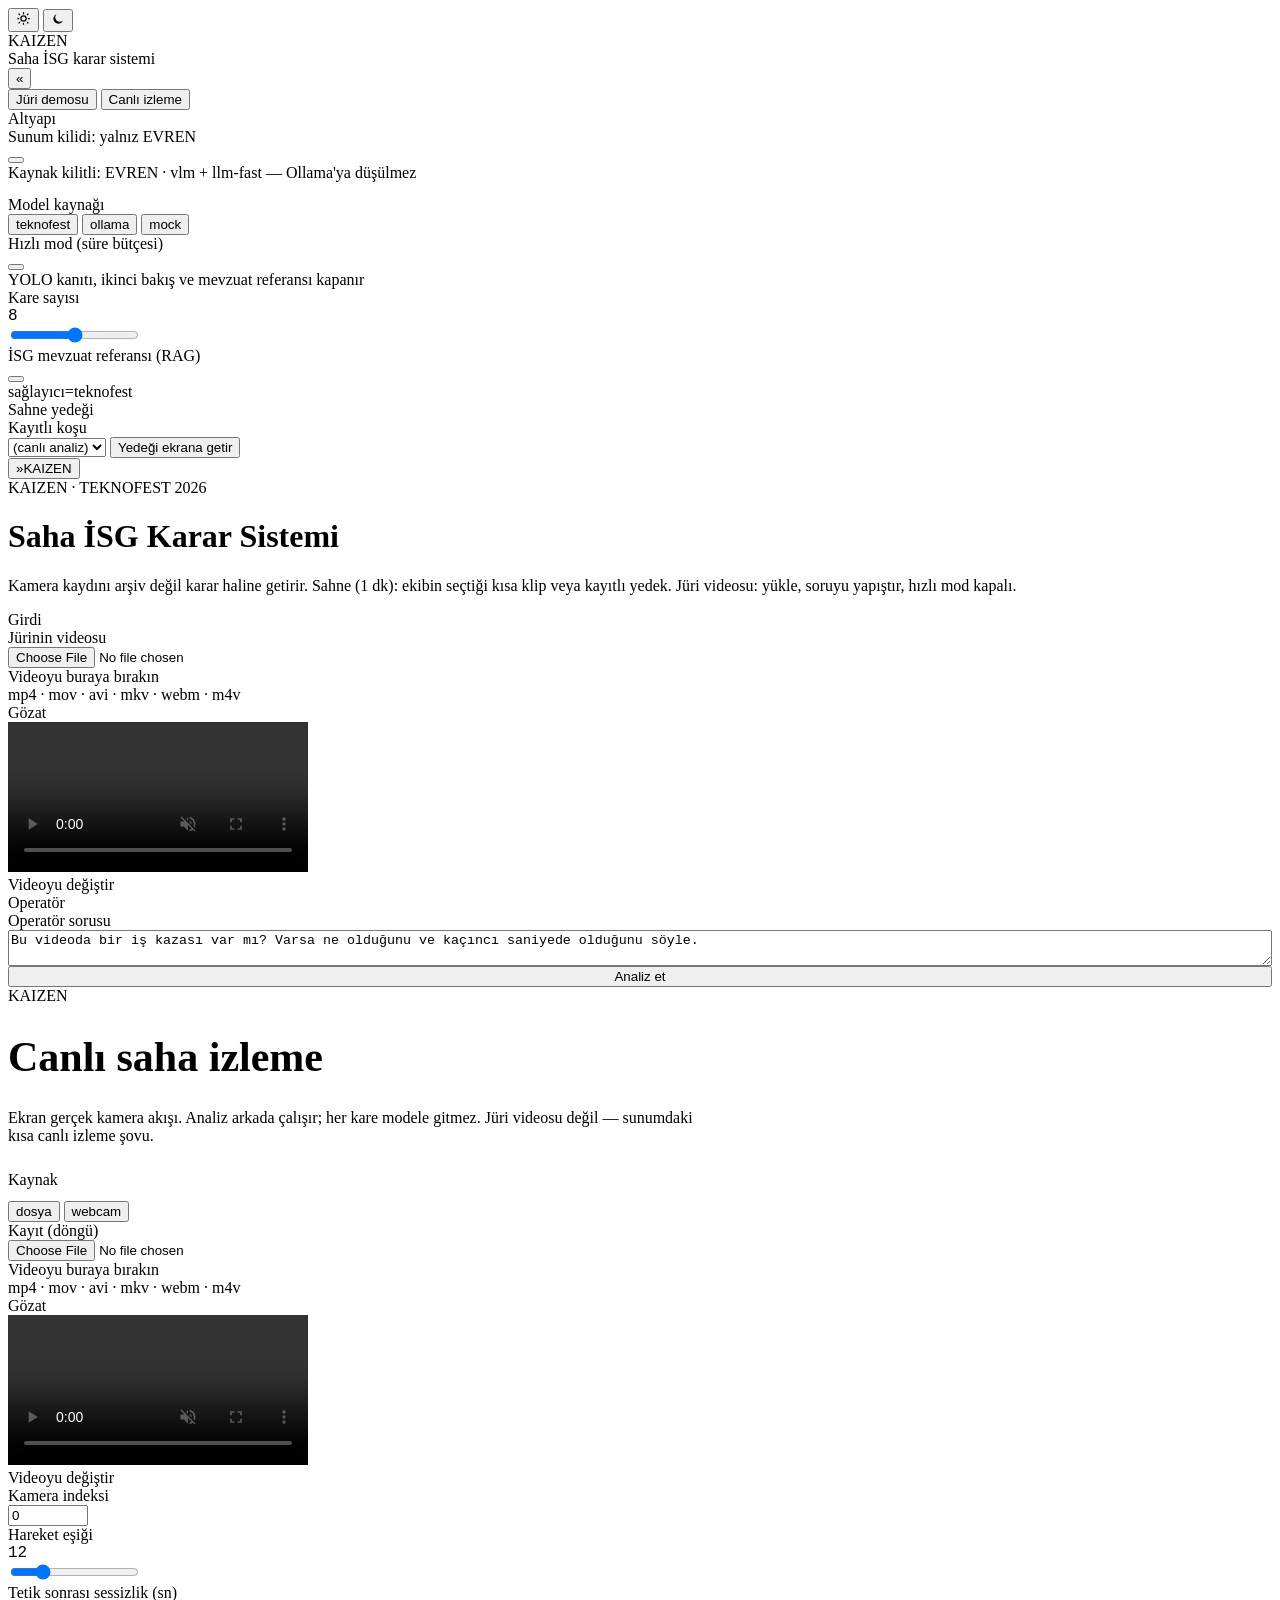
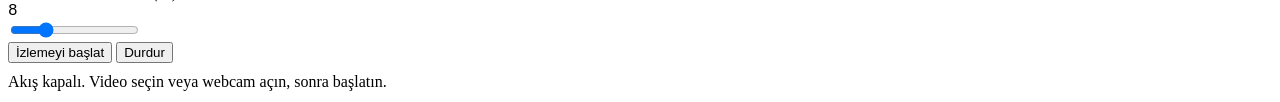
==== app/jury_ui/index.html @ 6391693c "Ship the jury HTML face on :8503 and keep live watch from mixing clips or calling a near miss an acc" ====
<!DOCTYPE html>
<html lang="tr">
<head>
  <meta charset="utf-8">
  <meta name="viewport" content="width=device-width, initial-scale=1">
  <title>KAIZEN · Saha İSG</title>
  <link rel="stylesheet" href="/styles.css">
  <link rel="stylesheet" href="/layout.css">
</head>
<body>
<div id="app" class="kz-shell" data-kz-app="1" data-theme="light">
  <div class="kz-noise"></div>

  <div class="kz-theme">
    <button type="button" data-act="theme" data-val="light" title="Aydınlık tema" aria-label="Aydınlık tema">
      <svg width="15" height="15" viewBox="0 0 24 24" fill="none" stroke="currentColor" stroke-width="2"><circle cx="12" cy="12" r="4.2"></circle><path d="M12 2v3M12 19v3M4.2 4.2l2.1 2.1M17.7 17.7l2.1 2.1M2 12h3M19 12h3M4.2 19.8l2.1-2.1M17.7 6.3l2.1-2.1"></path></svg>
    </button>
    <button type="button" data-act="theme" data-val="dark" title="Karanlık tema" aria-label="Karanlık tema">
      <svg width="14" height="14" viewBox="0 0 24 24" fill="currentColor"><path d="M20.5 14.5A8.5 8.5 0 1 1 9.5 3.5a7 7 0 0 0 11 11z"></path></svg>
    </button>
  </div>

  <aside class="kz-side" id="sidebar">
    <div class="kz-side-head">
      <div>
        <div class="kz-brand">KAIZEN</div>
        <div class="kz-mono-muted">Saha İSG karar sistemi</div>
      </div>
      <button type="button" class="kz-icon-btn" data-act="sidebar" title="Paneli kapat">«</button>
    </div>
    <div class="kz-nav">
      <button type="button" data-act="view" data-val="demo" class="on">Jüri demosu</button>
      <button type="button" data-act="view" data-val="live">Canlı izleme</button>
    </div>

    <div class="kz-block">
      <div class="kz-kicker-sm">Altyapı</div>
      <div class="kz-row">
        <div>Sunum kilidi: yalnız EVREN</div>
        <button type="button" class="kz-track on" data-act="lock" aria-label="Sunum kilidi"><span class="kz-knob"></span></button>
      </div>
      <div class="kz-help ok" id="lock-cap">Kaynak kilitli: EVREN · vlm + llm-fast — Ollama'ya düşülmez</div>
      <div id="provider-box" class="is-off">
        <div class="kz-field" style="margin-top:14px">Model kaynağı</div>
        <div class="kz-pills">
          <button type="button" class="kz-pill on" data-act="provider" data-val="teknofest">teknofest</button>
          <button type="button" class="kz-pill" data-act="provider" data-val="ollama">ollama</button>
          <button type="button" class="kz-pill" data-act="provider" data-val="mock">mock</button>
        </div>
      </div>
      <div class="kz-row">
        <div>Hızlı mod (süre bütçesi)</div>
        <button type="button" class="kz-track" data-act="fast" aria-label="Hızlı mod"><span class="kz-knob"></span></button>
      </div>
      <div class="kz-help">YOLO kanıtı, ikinci bakış ve mevzuat referansı kapanır</div>
      <div class="kz-row" style="align-items:baseline">
        <div>Kare sayısı</div>
        <div id="frames-val" style="font-family:'IBM Plex Mono',monospace;color:var(--kz-gold)">8</div>
      </div>
      <input class="kz-range" id="frames" type="range" min="4" max="12" step="1" value="8">
      <div class="kz-row">
        <div>İSG mevzuat referansı (RAG)</div>
        <button type="button" class="kz-track on" data-act="rag" aria-label="RAG"><span class="kz-knob"></span></button>
      </div>
      <div class="kz-codebox" id="describe">sağlayıcı=teknofest</div>
    </div>

    <div class="kz-block">
      <div class="kz-kicker-sm">Sahne yedeği</div>
      <div class="kz-field">Kayıtlı koşu</div>
      <select class="kz-select" id="runs"><option value="">(canlı analiz)</option></select>
      <button type="button" class="kz-ghost" data-act="backup">Yedeği ekrana getir</button>
    </div>

  </aside>

  <button type="button" class="kz-rail is-off" id="rail" data-act="sidebar" title="Paneli aç">
    <span>»</span><span class="v">KAIZEN</span>
  </button>

  <main class="kz-main" id="demo-view">
    <div class="kz-glow-a"></div>
    <div class="kz-glow-b"></div>
    <div class="kz-wrap">
      <div class="kz-brand">KAIZEN · TEKNOFEST 2026</div>
      <h1 class="kz-hero">Saha İSG Karar Sistemi</h1>
      <p class="kz-lede">Kamera kaydını arşiv değil karar haline getirir. Sahne (1 dk): ekibin seçtiği kısa klip veya kayıtlı yedek. Jüri videosu: yükle, soruyu yapıştır, hızlı mod kapalı.</p>

      <div class="kz-grid">
        <section class="kz-card">
          <div class="kz-kicker-sm">Girdi</div>
          <div class="kz-field">Jürinin videosu</div>
          <div class="kz-drop" id="drop">
            <input id="file" class="kz-file" type="file" accept="video/mp4,video/quicktime,video/webm,.mp4,.mov,.avi,.mkv,.webm,.m4v">
            <div id="drop-empty">
              <div class="kz-mono-muted">Videoyu buraya bırakın</div>
              <div class="kz-help">mp4 · mov · avi · mkv · webm · m4v</div>
              <span class="kz-browse">Gözat</span>
            </div>
            <div id="drop-loaded" class="is-off">
              <video id="preview" controls muted></video>
              <div class="kz-drop-name" id="drop-name"></div>
              <span class="kz-browse">Videoyu değiştir</span>
            </div>
          </div>
        </section>
        <section class="kz-card" style="display:flex;flex-direction:column">
          <div class="kz-kicker-sm">Operatör</div>
          <div class="kz-field">Operatör sorusu</div>
          <textarea id="prompt">Bu videoda bir iş kazası var mı? Varsa ne olduğunu ve kaçıncı saniyede olduğunu söyle.</textarea>
          <button type="button" class="kz-run" id="run" data-act="analyze">Analiz et</button>
          <div class="kz-err is-off" id="err"></div>
        </section>
      </div>
      <div id="result"></div>
    </div>
  </main>

  <main class="kz-main is-off" id="live-view">
    <div class="kz-wrap live">
      <div class="kz-brand">KAIZEN</div>
      <h1 class="kz-hero" style="font-size:42px">Canlı saha izleme</h1>
      <p class="kz-lede" style="max-width:700px">Ekran gerçek kamera akışı. Analiz arkada çalışır; her kare modele gitmez. Jüri videosu değil — sunumdaki kısa canlı izleme şovu.</p>

      <section class="kz-card" style="margin-top:26px">
        <div class="kz-kicker-sm">Kaynak</div>
        <div class="kz-pills" style="margin-top:12px">
          <button type="button" class="kz-pill on" data-act="live-kind" data-val="dosya">dosya</button>
          <button type="button" class="kz-pill" data-act="live-kind" data-val="webcam">webcam</button>
        </div>
        <div id="live-file-box">
          <div class="kz-field">Kayıt (döngü)</div>
          <div class="kz-drop" id="live-drop">
            <input id="live-file" class="kz-file" type="file" accept="video/mp4,video/quicktime,video/webm,.mp4,.mov,.avi,.mkv,.webm,.m4v">
            <div id="live-drop-empty">
              <div class="kz-mono-muted">Videoyu buraya bırakın</div>
              <div class="kz-help">mp4 · mov · avi · mkv · webm · m4v</div>
              <span class="kz-browse">Gözat</span>
            </div>
            <div id="live-drop-loaded" class="is-off">
              <video id="live-preview" controls muted></video>
              <div class="kz-drop-name" id="live-file-name"></div>
              <span class="kz-browse">Videoyu değiştir</span>
            </div>
          </div>
        </div>
        <div id="live-cam-box" class="is-off">
          <div class="kz-row" style="align-items:baseline">
            <div>Kamera indeksi</div>
            <input class="kz-select" id="live-cam" type="number" min="0" max="8" value="0" style="width:72px;margin:0">
          </div>
        </div>
        <div class="kz-row" style="align-items:baseline">
          <div>Hareket eşiği</div>
          <div id="live-motion-val" style="font-family:'IBM Plex Mono',monospace;color:var(--kz-gold)">12</div>
        </div>
        <input class="kz-range" id="live-motion" type="range" min="4" max="40" step="1" value="12">
        <div class="kz-row" style="align-items:baseline">
          <div>Tetik sonrası sessizlik (sn)</div>
          <div id="live-cd-val" style="font-family:'IBM Plex Mono',monospace;color:var(--kz-gold)">8</div>
        </div>
        <input class="kz-range" id="live-cooldown" type="range" min="4" max="20" step="1" value="8">
      </section>

      <div class="kz-live-btns">
        <button type="button" class="go" data-act="live-start">İzlemeyi başlat</button>
        <button type="button" class="stop" data-act="live-stop">Durdur</button>
      </div>
      <div class="kz-help" id="live-cap" style="margin-top:10px">Akış kapalı. Video seçin veya webcam açın, sonra başlatın.</div>
      <div class="kz-err is-off" id="live-err"></div>
      <div id="live-body"></div>
    </div>
  </main>

  <div class="kz-overlay is-off" id="overlay"></div>
</div>
<script src="/app.js"></script>
</body>
</html>
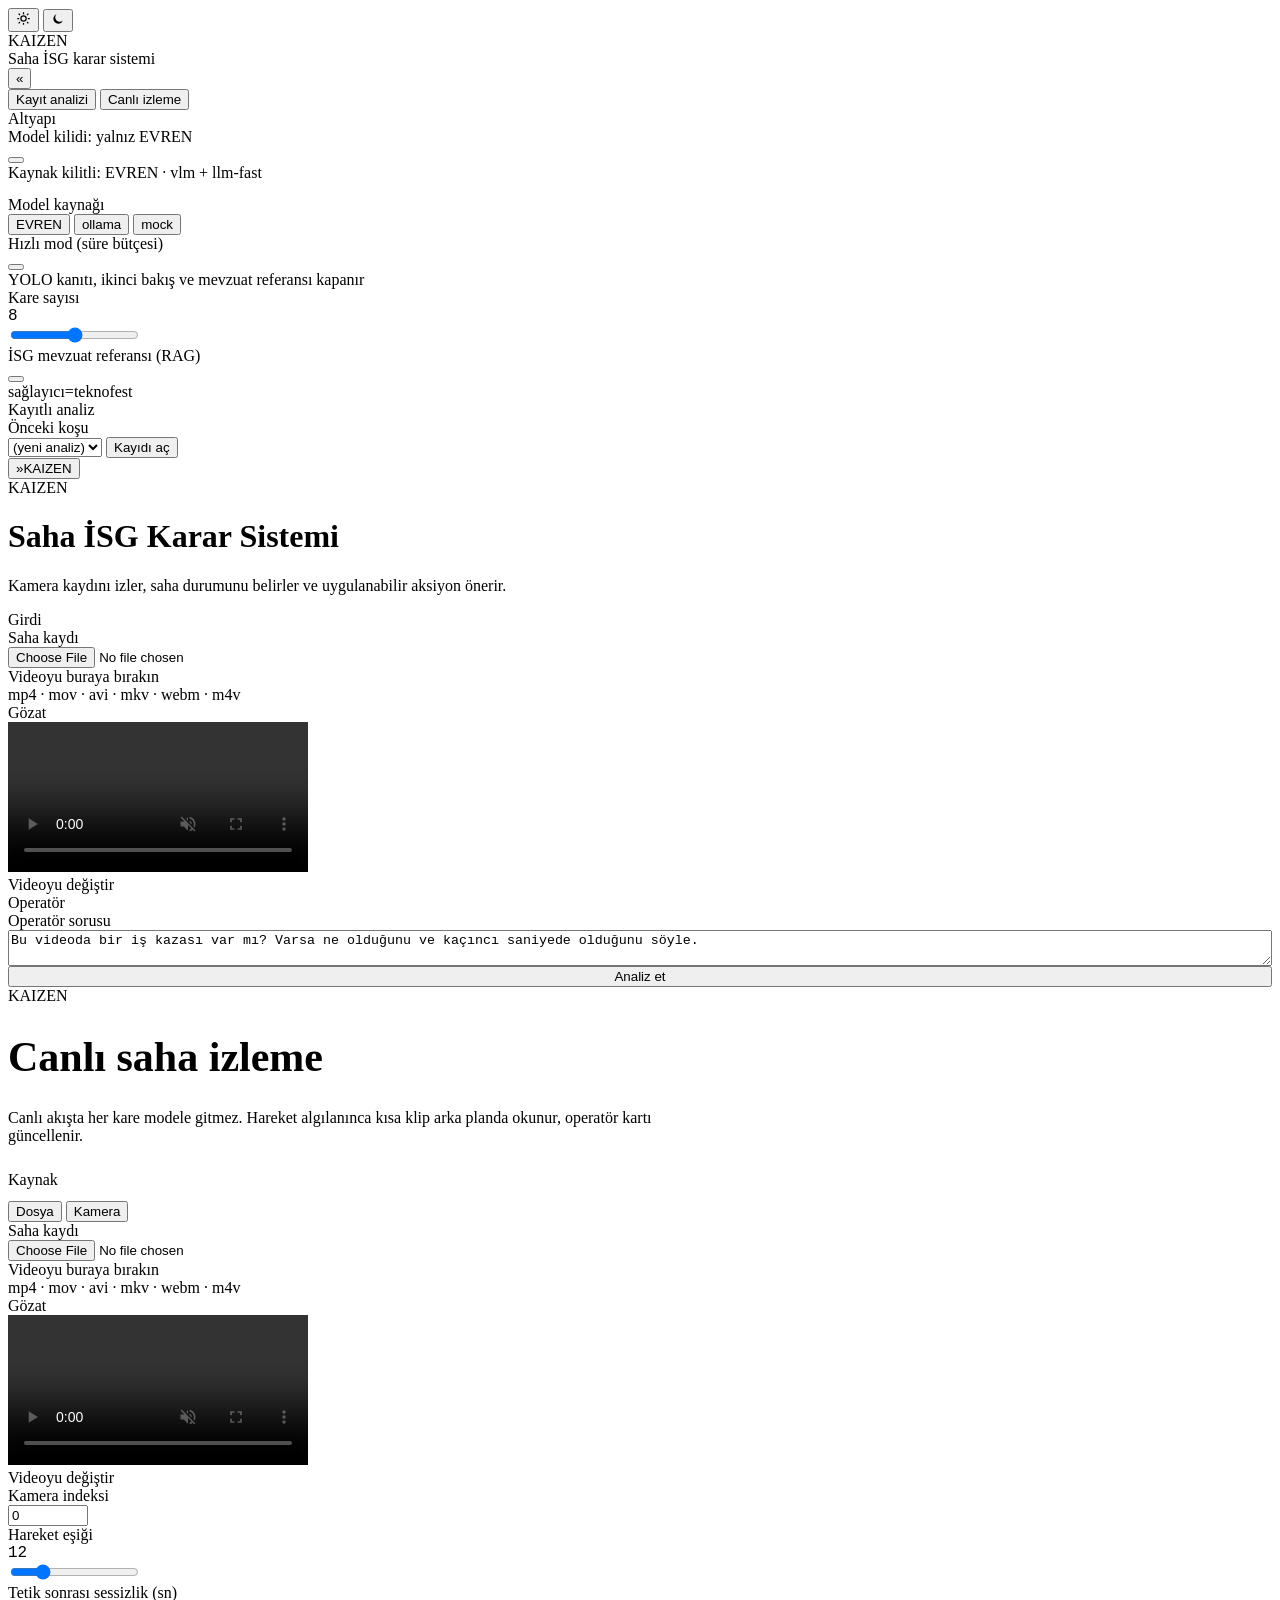
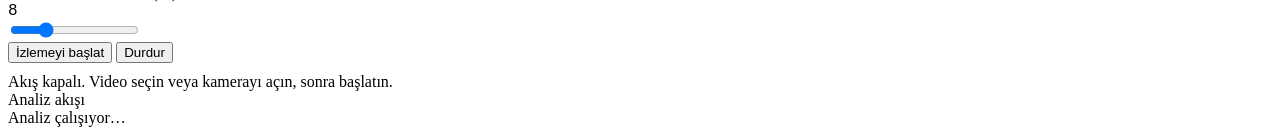
==== commit 8a782222: "Stabilize the analysis overlay and drop jury notes from the operator UI. Live cards keep field order" ====
--- a/app/jury_ui/index.html
+++ b/app/jury_ui/index.html
@@ -29,21 +29,21 @@
       <button type="button" class="kz-icon-btn" data-act="sidebar" title="Paneli kapat">«</button>
     </div>
     <div class="kz-nav">
-      <button type="button" data-act="view" data-val="demo" class="on">Jüri demosu</button>
+      <button type="button" data-act="view" data-val="demo" class="on">Kayıt analizi</button>
       <button type="button" data-act="view" data-val="live">Canlı izleme</button>
     </div>
 
     <div class="kz-block">
       <div class="kz-kicker-sm">Altyapı</div>
       <div class="kz-row">
-        <div>Sunum kilidi: yalnız EVREN</div>
-        <button type="button" class="kz-track on" data-act="lock" aria-label="Sunum kilidi"><span class="kz-knob"></span></button>
+        <div>Model kilidi: yalnız EVREN</div>
+        <button type="button" class="kz-track on" data-act="lock" aria-label="Model kilidi"><span class="kz-knob"></span></button>
       </div>
-      <div class="kz-help ok" id="lock-cap">Kaynak kilitli: EVREN · vlm + llm-fast — Ollama'ya düşülmez</div>
+      <div class="kz-help ok" id="lock-cap">Kaynak kilitli: EVREN · vlm + llm-fast</div>
       <div id="provider-box" class="is-off">
         <div class="kz-field" style="margin-top:14px">Model kaynağı</div>
         <div class="kz-pills">
-          <button type="button" class="kz-pill on" data-act="provider" data-val="teknofest">teknofest</button>
+          <button type="button" class="kz-pill on" data-act="provider" data-val="teknofest">EVREN</button>
           <button type="button" class="kz-pill" data-act="provider" data-val="ollama">ollama</button>
           <button type="button" class="kz-pill" data-act="provider" data-val="mock">mock</button>
         </div>
@@ -66,10 +66,10 @@
     </div>
 
     <div class="kz-block">
-      <div class="kz-kicker-sm">Sahne yedeği</div>
-      <div class="kz-field">Kayıtlı koşu</div>
-      <select class="kz-select" id="runs"><option value="">(canlı analiz)</option></select>
-      <button type="button" class="kz-ghost" data-act="backup">Yedeği ekrana getir</button>
+      <div class="kz-kicker-sm">Kayıtlı analiz</div>
+      <div class="kz-field">Önceki koşu</div>
+      <select class="kz-select" id="runs"><option value="">(yeni analiz)</option></select>
+      <button type="button" class="kz-ghost" data-act="backup">Kayıdı aç</button>
     </div>
 
   </aside>
@@ -82,14 +82,14 @@
     <div class="kz-glow-a"></div>
     <div class="kz-glow-b"></div>
     <div class="kz-wrap">
-      <div class="kz-brand">KAIZEN · TEKNOFEST 2026</div>
+      <div class="kz-brand">KAIZEN</div>
       <h1 class="kz-hero">Saha İSG Karar Sistemi</h1>
-      <p class="kz-lede">Kamera kaydını arşiv değil karar haline getirir. Sahne (1 dk): ekibin seçtiği kısa klip veya kayıtlı yedek. Jüri videosu: yükle, soruyu yapıştır, hızlı mod kapalı.</p>
+      <p class="kz-lede">Kamera kaydını izler, saha durumunu belirler ve uygulanabilir aksiyon önerir.</p>
 
       <div class="kz-grid">
         <section class="kz-card">
           <div class="kz-kicker-sm">Girdi</div>
-          <div class="kz-field">Jürinin videosu</div>
+          <div class="kz-field">Saha kaydı</div>
           <div class="kz-drop" id="drop">
             <input id="file" class="kz-file" type="file" accept="video/mp4,video/quicktime,video/webm,.mp4,.mov,.avi,.mkv,.webm,.m4v">
             <div id="drop-empty">
@@ -120,16 +120,16 @@
     <div class="kz-wrap live">
       <div class="kz-brand">KAIZEN</div>
       <h1 class="kz-hero" style="font-size:42px">Canlı saha izleme</h1>
-      <p class="kz-lede" style="max-width:700px">Ekran gerçek kamera akışı. Analiz arkada çalışır; her kare modele gitmez. Jüri videosu değil — sunumdaki kısa canlı izleme şovu.</p>
+      <p class="kz-lede" style="max-width:700px">Canlı akışta her kare modele gitmez. Hareket algılanınca kısa klip arka planda okunur, operatör kartı güncellenir.</p>
 
       <section class="kz-card" style="margin-top:26px">
         <div class="kz-kicker-sm">Kaynak</div>
         <div class="kz-pills" style="margin-top:12px">
-          <button type="button" class="kz-pill on" data-act="live-kind" data-val="dosya">dosya</button>
-          <button type="button" class="kz-pill" data-act="live-kind" data-val="webcam">webcam</button>
+          <button type="button" class="kz-pill on" data-act="live-kind" data-val="dosya">Dosya</button>
+          <button type="button" class="kz-pill" data-act="live-kind" data-val="webcam">Kamera</button>
         </div>
         <div id="live-file-box">
-          <div class="kz-field">Kayıt (döngü)</div>
+          <div class="kz-field">Saha kaydı</div>
           <div class="kz-drop" id="live-drop">
             <input id="live-file" class="kz-file" type="file" accept="video/mp4,video/quicktime,video/webm,.mp4,.mov,.avi,.mkv,.webm,.m4v">
             <div id="live-drop-empty">
@@ -166,13 +166,22 @@
         <button type="button" class="go" data-act="live-start">İzlemeyi başlat</button>
         <button type="button" class="stop" data-act="live-stop">Durdur</button>
       </div>
-      <div class="kz-help" id="live-cap" style="margin-top:10px">Akış kapalı. Video seçin veya webcam açın, sonra başlatın.</div>
+      <div class="kz-help" id="live-cap" style="margin-top:10px">Akış kapalı. Video seçin veya kamerayı açın, sonra başlatın.</div>
       <div class="kz-err is-off" id="live-err"></div>
       <div id="live-body"></div>
     </div>
   </main>
 
-  <div class="kz-overlay is-off" id="overlay"></div>
+  <div class="kz-overlay is-off" id="overlay" aria-hidden="true">
+    <section class="kz-flow" id="flow-card">
+      <div class="kz-sweep" id="flow-sweep"><span></span></div>
+      <div class="kz-flow-top">
+        <div class="kz-kicker-sm">Analiz akışı</div>
+        <div class="kz-flow-status" id="flow-status">Analiz çalışıyor…</div>
+      </div>
+      <div class="kz-steps" id="flow-steps"></div>
+    </section>
+  </div>
 </div>
 <script src="/app.js"></script>
 </body>
